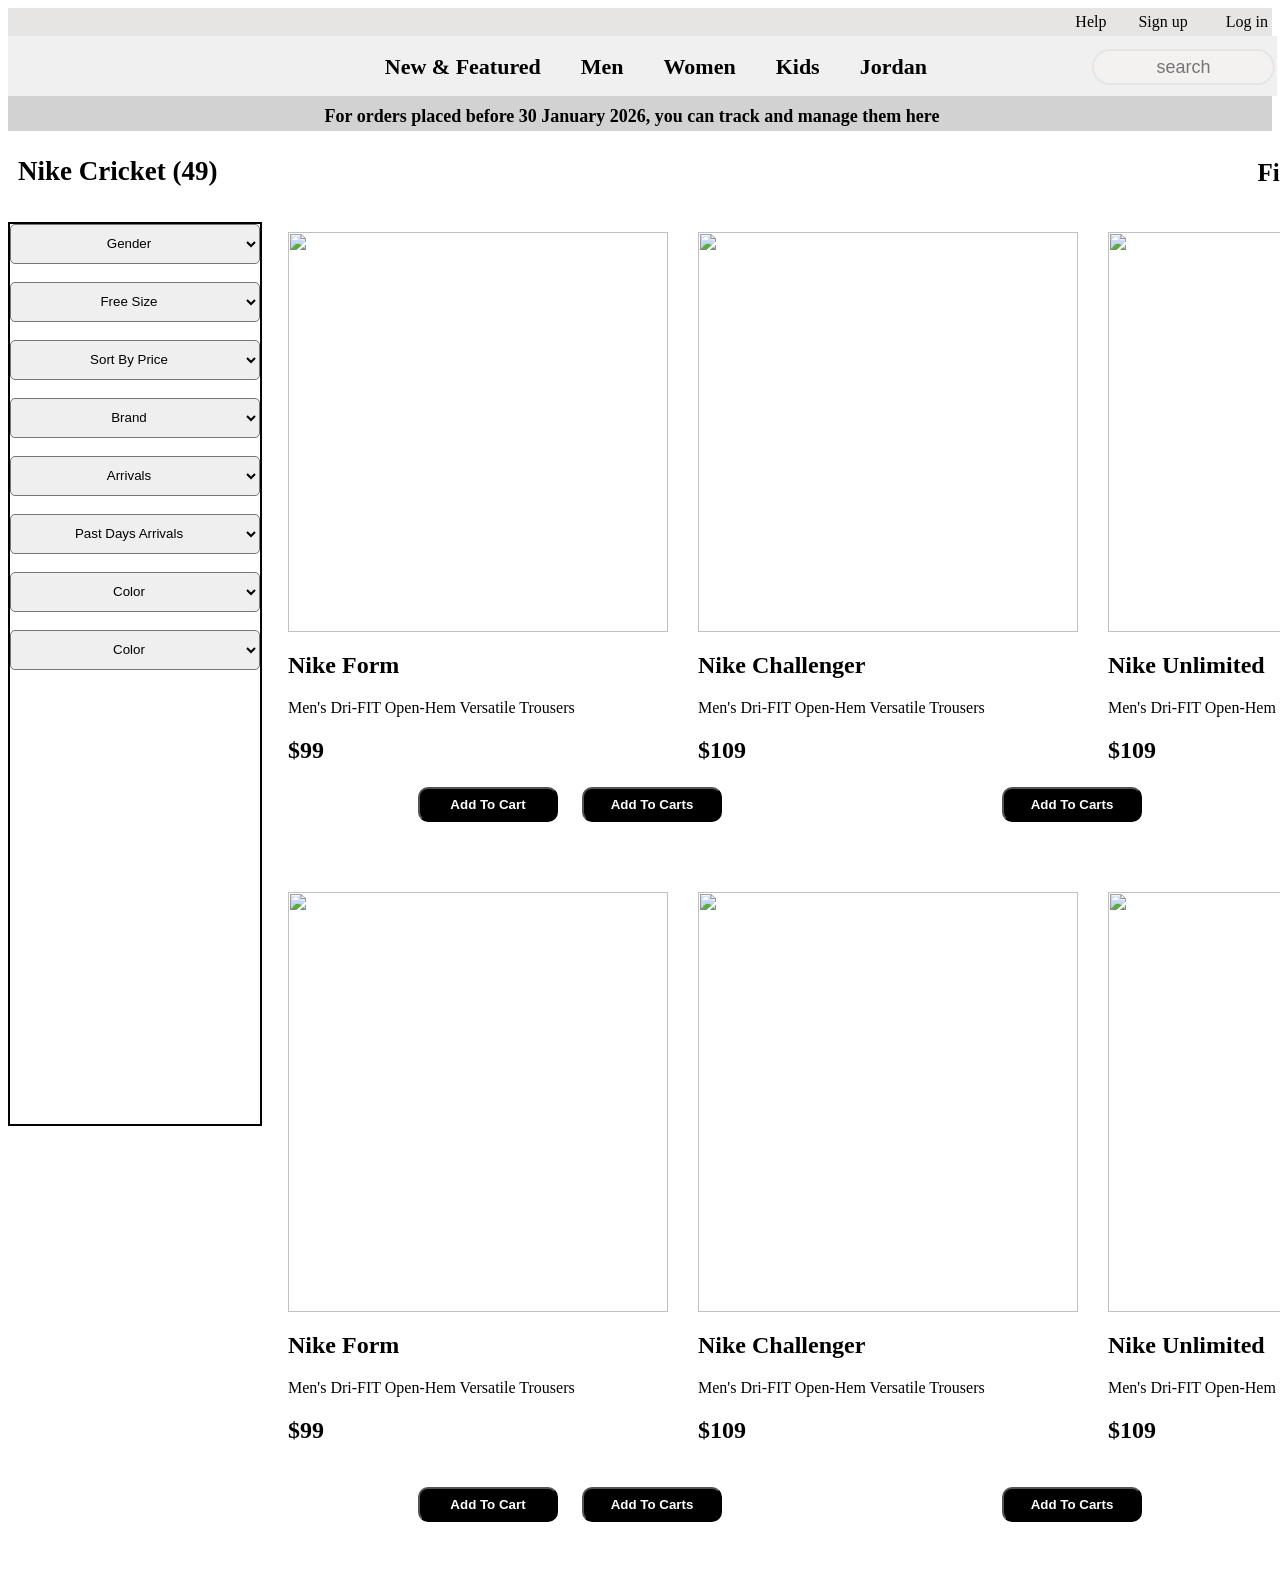
==== cricket.html @ adad33d9 "commited" ====
<!DOCTYPE html>
<html lang="en">
<head>
    <meta charset="UTF-8">
    <meta name="viewport" content="width=device-width, initial-scale=1.0">
    <title>Document</title>
     <link rel="stylesheet" href="https://cdnjs.cloudflare.com/ajax/libs/font-awesome/7.0.1/css/all.min.css">
    <link rel="stylesheet" href="cricket.css">

    
    <header>
        <div class="main">
            <nav class="sub">

            <li class="ai"><a href="help.html">Help </a> </li> 
            <li class="aii"><a href="https://www.nike.in/lp/signup-desktop"> Sign up </a></li>
            <li class="aiii"> <a href="">Log in </a></li> 
            </nav>

    
        <div class="navigation">
           
  <img class="nike" src="https://prod-assets.nike.in/NIKE/nes-nike-reloaded-svc/static/assets/images/nike-logo-192x192.svg" alt="nike logo"> 

            <li><a href="navigation.html"><h2>New & Featured</h2></li></a>
            <li><a href="navigation.html"><h2>Men</h2></a></li>
            <li><a href="navigation.html"><h2>Women</h2></a></li>
            <li><a href="navigation.html"><h2>Kids</h2></a></li>
            <li><a href="navigation.html"><h2>Jordan</h2></a></li> 
         <input type="text"  placeholder="search" class="sear">
         
        <a href=""> <div> <i class="fa-solid fa-magnifying-glass"></i></a> </div>   
        
        <a href=""><i class="fa-regular fa-heart"></i> </a>
        
        <a href=""><i class="fa-solid fa-bag-shopping"></i> </a>

        </div>

         

        <div class="navidown">
            <h3>For orders placed before 30 January 2026, you can track and manage them here</h3>
        </div> <br>

        <div class="sum"> <h2>Nike Cricket (49)</h2>  <h3>Filters</h3>  <h3>Sort By</h3></div>

      

        <div class="mainsel">

            <select class="sum" name="gender" id="gender">
                <option value="">Gender</option>
                <option value="me">men</option>
                <option value="">women</option>
            </select><br>
      

            <select class="sum1" name="size" id="" class="size">
                <option value="">Free Size</option>
                <option value="">S</option>
                <option value="">M</option>
                <option value="">L</option>
                <option value="">XL</option>
                <option value="">XXL</option>
            </select><br>

             <select name="shop by pice" id="">
                
                <option value="">Sort By Price</option>
                <option value="">Min Price</option>
                <option value="">Max Price</option>
             </select> <br>

             <select name="brans" id="">
                <option value="">Brand</option>
                <option value="">Nike</option>
                 <option value="">Nike Pro</option>
                  <option value=""> Nike pro Plus</option>
             </select><br>

             <select name="label" id="">
                <option value="">Arrivals</option>
                <option value="">Just In</option>
                <option value="">Clearance</option>
             </select><br>

             <select name="launched" id="">
                <option value="">Past Days Arrivals</option>
                <option value="">last 5 days</option>
                <option value="">10 days</option>
             </select><br>

             <select name="" id="">
                <option value="">Color</option>
                 <option value="">Red</option> <button></button>
                  <option value="">Blue</option>
                   <option value="">Black</option>
                   <option value="">White</option>
                   <option value="">Pink</option>
<option value="">Navy Blue</option>
<option value=""></option>
<option value=""></option>
  </select><br>

             <select name="" id="">
                <option value="">Color</option>
                 <option value="">Red</option> <button></button>
                  <option value="">Blue</option>
                   <option value="">Black</option>
                   <option value="">White</option>
                   <option value="">Pink</option>
<option value="">Navy Blue</option>
<option value=""></option>
<option value=""></option>

</select>




  </div>
    
        <div class="mainpant">

            <div class="pant1">
                <img src="https://adn-static1.nykaa.com/nykdesignstudio-images/pub/media/catalog/product/8/c/8ceba2eNike-DV9341-486_1.jpg?rnd=20200526195200&" alt="">

                <h2>Nike Form</h2>
                <p>Men's Dri-FIT Open-Hem Versatile Trousers</p>
                <h2>$99</h2> <button class="mainbut">Add To Cart</button>
                
            </div>

            <div class="pant1">
                <img src="https://adn-static1.nykaa.com/nykdesignstudio-images/pub/media/catalog/product/5/3/5324c8eNike-II1307-010_1.jpg?rnd=20200526195200&" alt="">
                  <h2>Nike Challenger</h2>
                <p>Men's Dri-FIT Open-Hem Versatile Trousers</p>
                <h2>$109</h2> <button class="mainbut1">Add To Carts</button>
                
            </div>

            
            <div class="pant1">
                <img src="https://adn-static1.nykaa.com/nykdesignstudio-images/pub/media/catalog/product/5/3/5324c8eNike-FB7491-084_1.jpg?rnd=20200526195200&" alt="">
                 <h2>Nike Unlimited</h2>
                <p>Men's Dri-FIT Open-Hem Versatile Trousers</p>
                <h2>$109</h2> <button class="mainbut2">Add To Carts</button>
                
            </div>

            
            <div class="pant2">
                <img src="https://adn-static1.nykaa.com/nykdesignstudio-images/pub/media/catalog/product/8/c/8ceba2eNike-IB0234-100_1.jpg?rnd=20200526195200&" alt="">
                
                <h2>Nike Form</h2>
                <p>Men's Dri-FIT Open-Hem Versatile Trousers</p>
                <h2>$99</h2> <button class="mainbut3">Add To Cart</button>
                
            </div>

            <div class="pant2">
                <img src="https://adn-static1.nykaa.com/nykdesignstudio-images/pub/media/catalog/product/5/3/5324c8eNike-IF2213-010_1.jpg?rnd=20200526195200&" alt="">
                 <h2>Nike Challenger</h2>
                <p>Men's Dri-FIT Open-Hem Versatile Trousers</p>
                <h2>$109</h2> <button class="mainbut4">Add To Carts</button>
            </div>

            
            <div class="pant2">
                <img src="https://adn-static1.nykaa.com/nykdesignstudio-images/pub/media/catalog/product/5/3/5324c8eNike-DV9858-084_1.jpg?rnd=20200526195200&" alt="">
                  <h2>Nike Unlimited</h2>
                <p>Men's Dri-FIT Open-Hem Versatile Trousers</p>
                <h2>$109</h2> <button class="mainbut5">Add To Carts</button>
                
            </div>


        

        </div>  <br><br><br> <br><br><br> <br><br><br>

        
        

</head>
<body>
    
</body>
</html>
---- cricket.css ----
.main{
    background-color: rgb(231, 228, 228);
    height: 30px;
    position: relative;
}

.ai{
   transform: translate(-65px);
   list-style-type: none;
    color: rgb(108, 0, 0);
   
}

.aii{
    transform: translate(-35px);
    list-style-type: none;
    color: rgb(108, 0, 0);
}

.aiii{
    transform: translate(1px);
    list-style-type: none;
    text-decoration: ;
    color: rgb(108, 0, 0);
}



.sub{
    display: flex;
    justify-content:flex-end;
    gap: 2px;
    padding: 5px;
 
    

}

.sub a{
    text-decoration: none;
    color: black;
}

.sub a:hover{
    color: rgb(240, 0, 0);
    text-decoration: underline;
}

.navigation{
    display: flex;
   justify-content: center;
    gap: 20px;
    background-color: rgb(255, 255, 255);
    padding: 15px;
    text-align: center;
    list-style-type: none;
    position :sticky;
    top:10;
    width: 98%;
    height: 30px;
    background-color: rgb(240, 240, 240);
   
    
}

.navigation h2{
    margin-left: 10px;
}

.navigation :hover{
    text-decoration: underline;
  
}

.navigation h2:hover{
    text-decoration: underline;
}


.navigation a{
    text-decoration: none;
    color: black;
}


.navigation li{
    color: rgb(0, 0, 0);
    font-size: 15px;
    margin-left: 10px;
}


.navigation input{
    width: 175px;
    height: 30px;
    color: rgb(0, 0, 0);
    background-color: rgb(244, 241, 241);
    border-radius: 19px;
    font-size: 18px;
    transform: translate(290px,-2px);
    border: 2px solid rgb(229, 229, 229);
    text-align: center;
   
    
  
}


.fa-heart{
    color: rgb(0, 0, 0);
    position: absolute;
    right: 100px;
    top: 10px;
    font-size:23px;
transform: translate(10px,9px);
        
}

.fa-bag-shopping{
     color: rgb(0, 0, 0);
    position: absolute;
    right: 70px;
    top: 10px;
    font-size:23px;
    transform: translate(20px,9px);

  

}


.sear{
    transform: translate(10px,10px);
   
}

.sear :hover{
    text-decoration: none;
}




.fa-magnifying-glass{
    transform: translate(60px,4px);
    color: rgb(0, 0, 0);
    font-size: 22px;
   transform: translate(77px,5px);
}

.navigation h2{
   font-size: 22px;
    transform: translate(145px,-15px);


}

.nike{
    width: 100px;
    height: 90px;
    color: rgb(0, 0, 0);
    position: absolute;
    transform: translate(-690px,-30px);

}

.sub hr{
    transform: translate(1px,);
    height: 10px;
    border: 2px solid black;
}




.navidown{
    display: flex;
    justify-content: center;
    background-color: rgb(210, 210, 210);
    text-decoration: none;
    margin-top: 10px;
    position: absolute;
    width: 100%;
    height: 35px;
    margin-top: 0px;

}

.navidown h3{
    font-size: 18px;
    color: rgb(0, 0, 0);
    text-align: center;
    transform: translate(-8px,-8px);

    
    
}


.mainsel{
    width:250px;
    height: 900px;
    background-color: rgb(255, 255, 255);
    position: fixed;
    z-index: 1000px;
    transform: translate(0px,30px);
    border: 2px black solid;
    
    

}



.mainsel select{
    width: 250px;
    height: 40px;
    margin: auto;
    display: grid;
    border-radius: 5px;
    z-index: 1000px;
    text-align: center;

}

.sum{
    display: flex;
    gap: 50px;
   
}

.sum h3{
    font-size: 25px;
    transform: translate(1000px,20px);


}

.sum h2{
transform: translate(10px,20px);
 font-size: 27px;

 
}

.mainpant{
    display: grid;
       grid-template-columns: repeat(3,1fr);
       gap: 10px;
       padding: 30px;  
       margin-left: 240px;
       position: relative;
}

.pant1{
    width: 380px;
    height: 580px;
      background-color: rgb(255, 255, 255);
     
      padding: 10px;
    
     
}

.pant1 img{
     width: 100%;
    height: 400px;
    display: block;
   

}

.mainbut{
    position: absolute;
    top: 595px;
    left: 170px;
    width: 140px;
    height: 35px;
    border-radius: 10px;
    color: rgb(255, 255, 255);
    background-color: black;
    font-weight: bolder;
    

}

.mainbut2{
    position: absolute;
    top: 595px;
    right: 130px;
    width: 140px;
    height: 35px;
    border-radius: 10px;
    color: rgb(255, 255, 255);
    background-color: black;
    font-weight: bolder;
    

}
.mainbut1{
    position: absolute;
    top: 595px;
    right: 550px;
    width: 140px;
    height: 35px;
    border-radius: 10px;
    color: rgb(255, 255, 255);
    background-color: black;
    font-weight: bolder;
    

}



.pant2{
    width: 380px;
    height: 490px;
      background-color: rgb(255, 255, 255);
      padding: 10px;
      margin-top: 50px;
    
     
}


.pant2 img{
     width: 100%;
    height: 420px;
    display: block;
   

}


.mainbut3{
    position: absolute;
    top: 1295px;
    left: 170px;
    width: 140px;
    height: 35px;
    border-radius: 10px;
    color: rgb(255, 255, 255);
    background-color: black;
    font-weight: bolder;
    

}

.mainbut4{
    position: absolute;
    top: 1295px;
    right: 130px;
    width: 140px;
    height: 35px;
    border-radius: 10px;
    color: rgb(255, 255, 255);
    background-color: black;
    font-weight: bolder;
    

}
.mainbut5{
    position: absolute;
    top: 1295px;
    right: 550px;
    width: 140px;
    height: 35px;
    border-radius: 10px;
    color: rgb(255, 255, 255);
    background-color: black;
    font-weight: bolder;
    

}
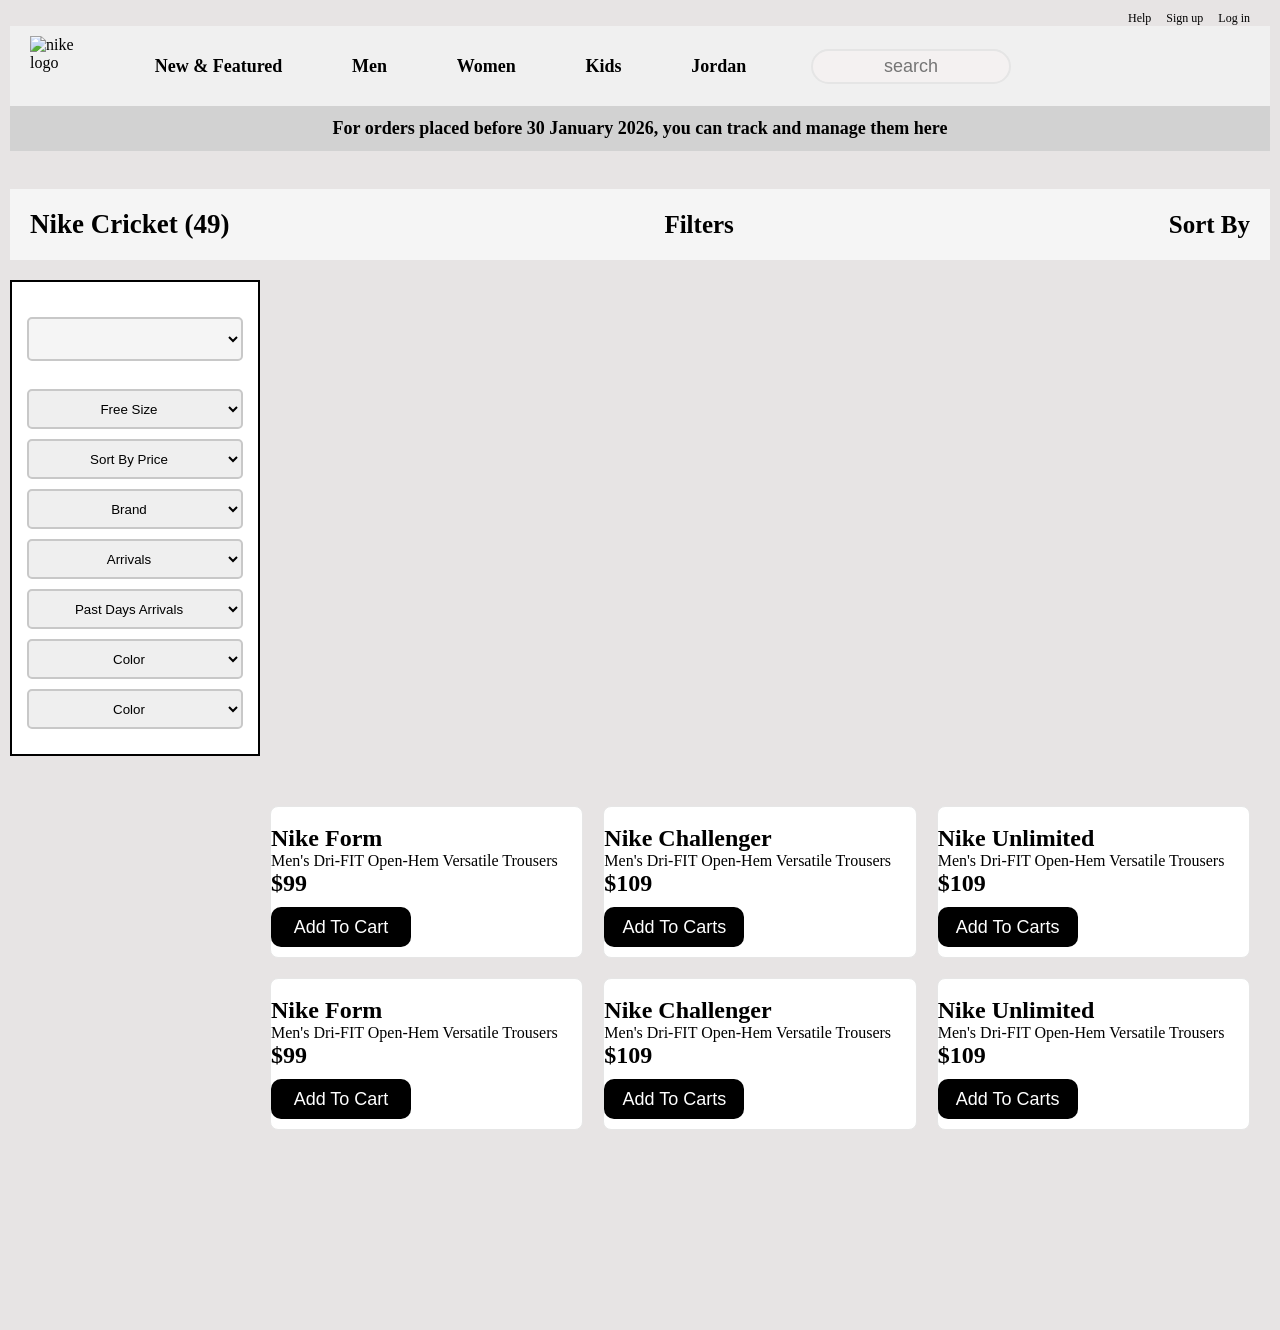
==== commit 725c3389: "resp" ====
--- a/cricket.html
+++ b/cricket.html
@@ -49,9 +49,9 @@
 
         <div class="mainsel">
 
-            <select class="sum" name="gender" id="gender">
+            <select class="sum" name="gender" id="gender" >
                 <option value="">Gender</option>
-                <option value="me">men</option>
+                <option value="">men</option>
                 <option value="">women</option>
             </select><br>
       
--- a/cricket.css
+++ b/cricket.css
@@ -1,381 +1,405 @@
-.main{
+* {
+    margin: 0;
+    padding: 0;
+    box-sizing: border-box;
+}
+
+
+
+header {
+    width: 100%;
+}
+
+.main {
     background-color: rgb(231, 228, 228);
-    height: 30px;
+    padding: 8px 10px;
     position: relative;
 }
 
-.ai{
-   transform: translate(-65px);
-   list-style-type: none;
-    color: rgb(108, 0, 0);
-   
-}
-
-.aii{
-    transform: translate(-35px);
+.sub {
+    display: flex;
+    justify-content: flex-end;
+    gap: 15px;
+    padding: 0 20px;
+    flex-wrap: wrap;
+}
+
+.sub a {
+    text-decoration: none;
+    color: black;
+    font-size: 12px;
+}
+
+.sub a:hover {
+    color: rgb(240, 0, 0);
+    text-decoration: underline;
+}
+
+.ai, .aii, .aiii {
     list-style-type: none;
     color: rgb(108, 0, 0);
 }
 
-.aiii{
-    transform: translate(1px);
+.navigation {
+    display: flex;
+    align-items: center;
+    justify-content: space-between;
+    gap: 15px;
+    background-color: rgb(240, 240, 240);
+    padding: 10px 20px;
+    position: sticky;
+    top: 0;
+    width: 100%;
+    z-index: 100;
+    flex-wrap: wrap;
+}
+
+.navigation h2 {
+  font-size: 18px;
+    margin: 0;
+    padding: 5px;
+}
+
+.navigation li {
     list-style-type: none;
-    text-decoration: ;
-    color: rgb(108, 0, 0);
-}
-
-
-
-.sub{
-    display: flex;
-    justify-content:flex-end;
-    gap: 2px;
-    padding: 5px;
- 
-    
-
-}
-
-.sub a{
+    color: rgb(0, 0, 0);
+}
+
+.navigation a {
     text-decoration: none;
     color: black;
-}
-
-.sub a:hover{
+    transition: color 0.3s ease;
+}
+
+.navigation a:hover {
     color: rgb(240, 0, 0);
     text-decoration: underline;
 }
 
-.navigation{
-    display: flex;
-   justify-content: center;
+.nike {
+    width: 60px;
+    height: 60px;
+    object-fit: contain;
+}
+
+.navigation input {
+    width: 100%;
+    max-width: 200px;
+    height: 35px;
+    padding: 0 12px;
+    border-radius: 20px;
+    background-color: rgb(244, 241, 241);
+    border: 2px solid rgb(229, 229, 229);
+    font-size: 18px;
+    text-align: center;
+    color: rgb(0, 0, 0);
+}
+
+.navigation input:focus {
+    outline: none;
+    border-color: rgb(0, 0, 0);
+}
+
+.fa-magnifying-glass {
+    color: rgb(0, 0, 0);
+    font-size: clamp(18px, 4vw, 22px);
+    cursor: pointer;
+    transition: color 0.3s ease;
+}
+
+.fa-magnifying-glass:hover {
+    color: rgb(240, 0, 0);
+}
+
+.fa-heart, .fa-bag-shopping {
+    color: rgb(0, 0, 0);
+    font-size: clamp(20px, 4vw, 24px);
+    cursor: pointer;
+    transition: color 0.3s ease;
+}
+
+.fa-heart:hover, .fa-bag-shopping:hover {
+    color: rgb(240, 0, 0);
+}
+
+.sear {
+    text-align: center;
+}
+
+
+.navidown {
+    display: flex;
+    justify-content: center;
+    align-items: center;
+    background-color: rgb(210, 210, 210);
+    padding: 10px 15px;
+    width: 100%;
+    text-align: center;
+    min-height: 45px;
+}
+
+.navidown h3 {
+    font-size: clamp(12px, 2.5vw, 18px);
+    color: rgb(0, 0, 0);
+}
+
+.mainsel {
+    display: none;
+    width: 100%;
+    max-width: 250px;
+    background-color: rgb(255, 255, 255);
+    border: 2px solid black;
+    padding: 15px;
+    margin-bottom: 20px;
+}
+
+.mainsel select {
+    width: 100%;
+    height: 40px;
+    border-radius: 5px;
+    border: 2px solid rgb(200, 200, 200);
+    text-align: center;
+    margin-bottom: 10px;
+    cursor: pointer;
+}
+
+.mainsel select:focus {
+    outline: none;
+    border-color: black;
+}
+
+.content-wrapper {
+    display: flex;
     gap: 20px;
+    width: 100%;
+}
+
+
+.sum {
+    display: flex;
+    justify-content: space-between;
+    align-items: center;
+    gap: 20px;
+    padding: 20px;
+    margin: 20px 0;
+    background-color: rgb(245, 245, 245);
+}
+
+.sum h2 {
+    font-size: 18px;
+    margin: 0;
+}
+
+.sum h3 {
+font-size: 18px;
+    margin: 0;
+}
+
+.mainpant {
+    display: grid;
+    grid-template-columns: 1fr;
+    gap: 20px;
+    padding: 20px;
+    width: 100%;
+}
+
+.pant1, .pant2 {
+    width: 100%;
     background-color: rgb(255, 255, 255);
+    border: 1px solid rgb(230, 230, 230);
+    border-radius: 8px;
+    padding: 0;
+}
+
+.pant1 img, .pant2 img {
+    width: 100%;
+    height: auto;
+  
+}
+
+.pant1-content, .pant2-content {
     padding: 15px;
-    text-align: center;
-    list-style-type: none;
-    position :sticky;
-    top:10;
-    width: 98%;
-    height: 30px;
-    background-color: rgb(240, 240, 240);
-   
-    
-}
-
-.navigation h2{
-    margin-left: 10px;
-}
-
-.navigation :hover{
-    text-decoration: underline;
-  
-}
-
-.navigation h2:hover{
-    text-decoration: underline;
-}
-
-
-.navigation a{
-    text-decoration: none;
-    color: black;
-}
-
-
-.navigation li{
-    color: rgb(0, 0, 0);
-    font-size: 15px;
-    margin-left: 10px;
-}
-
-
-.navigation input{
-    width: 175px;
-    height: 30px;
-    color: rgb(0, 0, 0);
-    background-color: rgb(244, 241, 241);
-    border-radius: 19px;
-    font-size: 18px;
-    transform: translate(290px,-2px);
-    border: 2px solid rgb(229, 229, 229);
-    text-align: center;
-   
-    
-  
-}
-
-
-.fa-heart{
-    color: rgb(0, 0, 0);
-    position: absolute;
-    right: 100px;
-    top: 10px;
-    font-size:23px;
-transform: translate(10px,9px);
-        
-}
-
-.fa-bag-shopping{
-     color: rgb(0, 0, 0);
-    position: absolute;
-    right: 70px;
-    top: 10px;
-    font-size:23px;
-    transform: translate(20px,9px);
-
-  
-
-}
-
-
-.sear{
-    transform: translate(10px,10px);
-   
-}
-
-.sear :hover{
-    text-decoration: none;
-}
-
-
-
-
-.fa-magnifying-glass{
-    transform: translate(60px,4px);
-    color: rgb(0, 0, 0);
-    font-size: 22px;
-   transform: translate(77px,5px);
-}
-
-.navigation h2{
-   font-size: 22px;
-    transform: translate(145px,-15px);
-
-
-}
-
-.nike{
-    width: 100px;
-    height: 90px;
-    color: rgb(0, 0, 0);
-    position: absolute;
-    transform: translate(-690px,-30px);
-
-}
-
-.sub hr{
-    transform: translate(1px,);
-    height: 10px;
-    border: 2px solid black;
-}
-
-
-
-
-.navidown{
-    display: flex;
-    justify-content: center;
-    background-color: rgb(210, 210, 210);
-    text-decoration: none;
-    margin-top: 10px;
-    position: absolute;
-    width: 100%;
-    height: 35px;
-    margin-top: 0px;
-
-}
-
-.navidown h3{
-    font-size: 18px;
-    color: rgb(0, 0, 0);
-    text-align: center;
-    transform: translate(-8px,-8px);
-
-    
-    
-}
-
-
-.mainsel{
-    width:250px;
-    height: 900px;
-    background-color: rgb(255, 255, 255);
-    position: fixed;
-    z-index: 1000px;
-    transform: translate(0px,30px);
-    border: 2px black solid;
-    
-    
-
-}
-
-
-
-.mainsel select{
-    width: 250px;
+}
+
+.pant1-content h3, .pant2-content h3 {
+    font-size: 18px
+    margin: 10px 0;
+}
+
+.pant1-content p, .pant2-content p {
+    font-size: 18px
+    color: rgb(100, 100, 100);
+    margin: 5px 0;
+}
+
+
+.mainbut, .mainbut1, .mainbut2,
+.mainbut3, .mainbut4, .mainbut5 {
+    position: relative;
+    width: 100%;
+    max-width: 140px;
     height: 40px;
-    margin: auto;
-    display: grid;
-    border-radius: 5px;
-    z-index: 1000px;
-    text-align: center;
-
-}
-
-.sum{
-    display: flex;
-    gap: 50px;
-   
-}
-
-.sum h3{
-    font-size: 25px;
-    transform: translate(1000px,20px);
-
-
-}
-
-.sum h2{
-transform: translate(10px,20px);
- font-size: 27px;
-
- 
-}
-
-.mainpant{
-    display: grid;
-       grid-template-columns: repeat(3,1fr);
-       gap: 10px;
-       padding: 30px;  
-       margin-left: 240px;
-       position: relative;
-}
-
-.pant1{
-    width: 380px;
-    height: 580px;
-      background-color: rgb(255, 255, 255);
-     
-      padding: 10px;
-    
-     
-}
-
-.pant1 img{
-     width: 100%;
-    height: 400px;
-    display: block;
-   
-
-}
-
-.mainbut{
-    position: absolute;
-    top: 595px;
-    left: 170px;
-    width: 140px;
-    height: 35px;
+    margin: 10px auto;
     border-radius: 10px;
     color: rgb(255, 255, 255);
     background-color: black;
-    font-weight: bolder;
-    
-
-}
-
-.mainbut2{
-    position: absolute;
-    top: 595px;
-    right: 130px;
-    width: 140px;
-    height: 35px;
-    border-radius: 10px;
-    color: rgb(255, 255, 255);
-    background-color: black;
-    font-weight: bolder;
-    
-
-}
-.mainbut1{
-    position: absolute;
-    top: 595px;
-    right: 550px;
-    width: 140px;
-    height: 35px;
-    border-radius: 10px;
-    color: rgb(255, 255, 255);
-    background-color: black;
-    font-weight: bolder;
-    
-
-}
-
-
-
-.pant2{
-    width: 380px;
-    height: 490px;
-      background-color: rgb(255, 255, 255);
-      padding: 10px;
-      margin-top: 50px;
-    
-     
-}
-
-
-.pant2 img{
-     width: 100%;
-    height: 420px;
-    display: block;
-   
-
-}
-
-
-.mainbut3{
-    position: absolute;
-    top: 1295px;
-    left: 170px;
-    width: 140px;
-    height: 35px;
-    border-radius: 10px;
-    color: rgb(255, 255, 255);
-    background-color: black;
-    font-weight: bolder;
-    
-
-}
-
-.mainbut4{
-    position: absolute;
-    top: 1295px;
-    right: 130px;
-    width: 140px;
-    height: 35px;
-    border-radius: 10px;
-    color: rgb(255, 255, 255);
-    background-color: black;
-    font-weight: bolder;
-    
-
-}
-.mainbut5{
-    position: absolute;
-    top: 1295px;
-    right: 550px;
-    width: 140px;
-    height: 35px;
-    border-radius: 10px;
-    color: rgb(255, 255, 255);
-    background-color: black;
-    font-weight: bolder;
-    
-
-}
-
-
-
-
-
-
+    border: none;
+    font-size: 18px;
+  
+}
+
+.mainbut:hover, .mainbut1:hover, .mainbut2:hover,
+.mainbut3:hover, .mainbut4:hover, .mainbut5:hover {
+    background-color: rgb(40, 40, 40);
+    transform: scale(1.05);
+}
+
+.button-group {
+    display: flex;
+    gap: 10px;
+    justify-content: center;
+    flex-wrap: wrap;
+    margin-top: 15px;
+}
+
+
+
+@media (min-width: 599px) and (max-width: 899px) {
+    .mainsel {
+        display: block;
+        position: sticky;
+        top: 80px;
+        width: 250px;
+        height: fit-content;
+        margin-top: 20px;
+    }
+
+    .content-wrapper {
+        flex-direction: row;
+    }
+
+    .mainpant {
+        grid-template-columns: repeat(2, 1fr);
+        margin: 0;
+        padding: 30px;
+        width: calc(100% - 290px);
+    }
+
+    .sum {
+        flex-direction: row;
+        justify-content: space-between;
+    }
+
+    .sum h2 {
+        transform: none;
+        font-size: 20px;
+    }
+
+    .sum h3 {
+        transform: none;
+        font-size: 18px;
+    }
+
+    .pant1, .pant2 {
+        width: 100%;
+    }
+
+    .button-group {
+        flex-direction: row;
+    }
+
+    .mainbut, .mainbut1, .mainbut2,
+    .mainbut3, .mainbut4, .mainbut5 {
+        max-width: 140px;
+    }
+}
+
+@media (min-width: 900px) {
+    .mainsel {
+        display: block;
+        position: sticky;
+        top: 80px;
+        width: 250px;
+        height: fit-content;
+        margin-top: 20px;
+    }
+
+    .content-wrapper {
+        flex-direction: row;
+    }
+
+    .mainpant {
+        grid-template-columns: repeat(3, 1fr);
+        margin-left: 230px;
+        padding: 30px;
+        width: calc(100% - 220px);
+        
+    }
+
+    .sum {
+        flex-direction: row;
+        justify-content: space-between;
+    }
+
+    .sum h2 {
+        font-size: 27px;
+        transform: none;
+    }
+
+    .sum h3 {
+        font-size: 25px;
+        transform: none;
+    }
+
+    .pant1, .pant2 {
+        width: 100%;
+    }
+
+    .button-group {
+        flex-direction: row;
+    }
+
+    .mainbut, .mainbut1, .mainbut2,
+    .mainbut3, .mainbut4, .mainbut5 {
+        max-width: 140px;
+    }
+}
+
+
+@media (max-width: 598px) {
+    .mainsel {
+        display: none;
+    }
+
+    .content-wrapper {
+        flex-direction: column;
+    }
+
+    .mainpant {
+        width: 100%;
+        grid-template-columns: 1fr;
+        padding: 15px;
+        gap: 15px;
+    }
+
+    .sum {
+        flex-direction: column;
+        text-align: center;
+    }
+
+    .mainbut, .mainbut1, .mainbut2,
+    .mainbut3, .mainbut4, .mainbut5 {
+        width: 100%;
+        max-width: 100%;
+    }
+}
+
+
+
+
+
+
+
+
+
+
